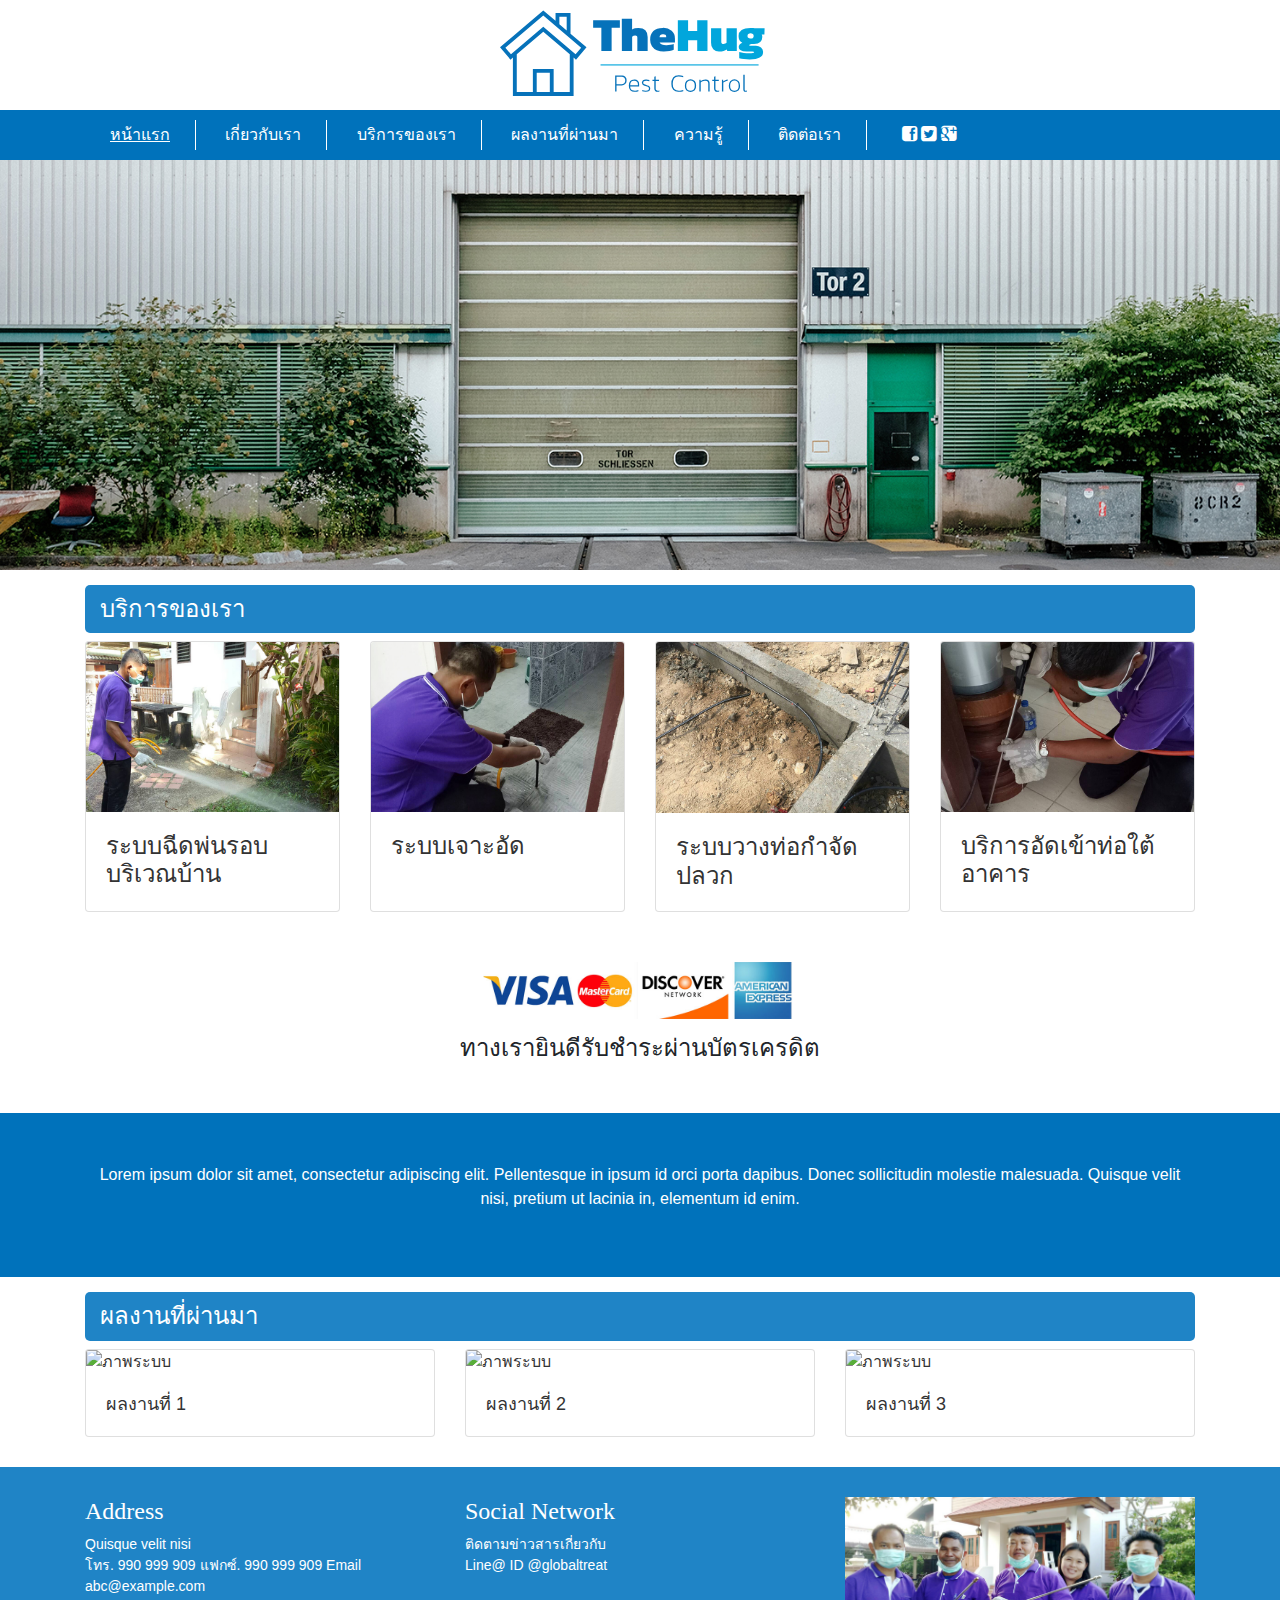
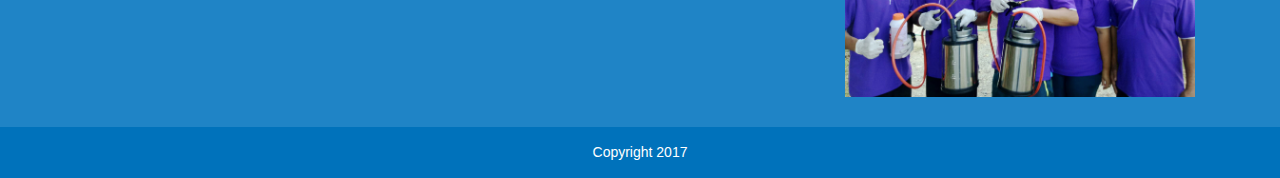
==== index.html @ a10275b1 "add content srevice" ====
<!DOCTYPE html>
<html lang="en">

<head>
    <meta charset="UTF-8">
    <meta name="viewport" content="width=device-width, initial-scale=1.0">
    <meta http-equiv="X-UA-Compatible" content="ie=edge">
    <title>The Hug</title>
    <link rel="stylesheet" href="css/bootstrap.min.css">
    <link rel="stylesheet" href="css/font-awesome.min.css">    
    <!--link href="https://fonts.googleapis.com/css?family=Kanit:200,300,400,500,600,700&amp;subset=thai" rel="stylesheet"-->
    <!--link href="https://cdnjs.cloudflare.com/ajax/libs/font-awesome/4.7.0/css/font-awesome.css" rel="stylesheet"-->
    <link rel="stylesheet" href="css/fonts.css">
    <link rel="stylesheet" href="css/style.css">
</head>

<body>
    <header>
        <div class="logoWrapper">
            <a class="navbar-brand" href="#">
                <img src="images/logo-thehug.svg" alt="">
            </a>
            <button class="navbar-toggler d-lg-none d-xl-none" type="button" data-toggle="collapse" data-target="#navbarNavAltMarkup" aria-controls="navbarNavAltMarkup"
                aria-expanded="false" aria-label="Toggle navigation">
                <span class="hamburger"></span>
            </button>
        </div>
        <nav class="navbar navbar-expand-lg">
            <div class="container">
                <div class="collapse navbar-collapse" id="navbarNavAltMarkup">
                    <div class="navbar-nav">
                        <ul class="noList">
                            <li>
                                <a class="nav-item nav-link active" href="index.html">หน้าแรก<span class="sr-only">(current)</span></a>
                            </li>
                            <li><a class="nav-item nav-link" href="Page-AboutUs.html">เกี่ยวกับเรา</a></li>
                            <li><a class="nav-item nav-link" href="Page-Service.html#service1">บริการของเรา</a></li>
                            <li><a class="nav-item nav-link" href="Page-Portfolio.html">ผลงานที่ผ่านมา</a></li>                            
                            <li><a class="nav-item nav-link" href="Page-Knowledge.html">ความรู้</a></li>
                            <li><a class="nav-item nav-link" href="Page-Contact.html">ติดต่อเรา</a></li>
                            <li class="socialMediaList">
                                <a href="">
                                    <i class="fa fa-facebook-square" aria-hidden="true"></i>
                                </a>
                                <a href="">
                                    <i class="fa fa-twitter-square" aria-hidden="true"></i>
                                </a>
                                <a href="">
                                    <i class="fa fa-google-plus-square" aria-hidden="true"></i>
                                </a>
                            </li>
                        </ul>
                    </div>
                </div>
            </div>
        </nav>
    </header>
    <div class="topBanner">
        <img src="images/banner.jpg" alt="" class="">
    </div>
    <div class="container">
        <div class="blockWrapper">
            <h2 class="blockTitle">บริการของเรา</h2>
            <div class="card-deck">
                <div class="card">
                    <a href="Page-Service.html#service1">
                        <img class="card-img-top" src="images/spray/thumbnail-spray-1.jpg" alt="ภาพระบบ">
                        <div class="card-body">
                            <h4 class="card-title">ระบบฉีดพ่นรอบบริเวณบ้าน</h4>
                        </div>
                    </a>
                </div>
                <div class="card">
                    <a href="Page-Service.html#service2">
                        <img class="card-img-top" src="images/drilling/thumbnail-drilling-1.jpg" alt="ภาพระบบ">
                        <div class="card-body">
                            <h4 class="card-title">ระบบเจาะอัด</h4>
                        </div>
                    </a>
                </div>
                <div class="card">
                    <a href="Page-Service.html#service3">
                        <img class="card-img-top" src="images/pipelay/thumbnail-pipelay-1.jpg" alt="ภาพระบบ">
                        <div class="card-body">
                            <h4 class="card-title">ระบบวางท่อกำจัดปลวก</h4>
                        </div>
                    </a>
                </div>
                <div class="card">
                    <a href="Page-Service.html#service3">
                        <img class="card-img-top" src="images/compresspipe/thumbnail-compresspipe-1.jpg" alt="ภาพระบบ">
                        <div class="card-body">
                            <h4 class="card-title">บริการอัดเข้าท่อใต้อาคาร</h4>
                        </div>
                    </a>
                </div>
            </div>
        </div>
        <div class="blockWrapper creditCardSection">
            <img src="images/credit-card.jpg" alt="">
            <h4>ทางเรายินดีรับชำระผ่านบัตรเครดิต</h4>
        </div>
    </div>
    
    <!--div class="bottomBanner">
        <section class="parallax-container">
            <div class="parallax" style="background: url(https://upload.wikimedia.org/wikipedia/commons/thumb/0/0a/The_Great_Wave_off_Kanagawa.jpg/1280px-The_Great_Wave_off_Kanagawa.jpg) center center / cover no-repeat;"></div>
        </section>            
    </div-->
    <div class="blockWrapper projectDetailWrapper">
        <div class="container">
            <div class="text-center">
                <p>
                    Lorem ipsum dolor sit amet, consectetur adipiscing elit. Pellentesque in ipsum id orci porta dapibus. Donec sollicitudin molestie malesuada. Quisque velit nisi, pretium ut lacinia in, elementum id enim.
                </p>
            </div>
        </div>
    </div>
    <div class="blockWrapper portfolios">
        <div class="container">
            <h2 class="blockTitle">ผลงานที่ผ่านมา</h2>
            <div class="card-deck">
                <div class="card">
                    <a href="">
                        <img class="card-img-top" src="images/img-teaser-1.jpg" alt="ภาพระบบ">
                        <div class="card-body">
                            <h4 class="card-title">ผลงานที่ 1</h4>
                        </div>
                    </a>
                </div>
                <div class="card">
                    <a href="">
                        <img class="card-img-top" src="images/img-teaser-2.jpg" alt="ภาพระบบ">
                        <div class="card-body">
                            <h4 class="card-title">ผลงานที่ 2</h4>
                        </div>
                    </a>
                </div>
                <div class="card">
                    <a href="">
                        <img class="card-img-top" src="images/img-teaser-1.jpg" alt="ภาพระบบ">
                        <div class="card-body">
                            <h4 class="card-title">ผลงานที่ 3</h4>
                        </div>
                    </a>
                </div>
            </div>
        </div>
    </div>
    <footer class="footer">
        <div class="footerInfoWrapper">
            <div class="container">
                <!-- <div class="row">
                    <img src="images/team-1.jpg" alt="ทีมงาน" class="img-fluid">
                </div> -->
                <div class="row">
                    <div class="col-sm-4">
                        <h3 class="title">Address</h3>
                        <address>
                                Quisque velit nisi <br />
                                โทร. <a href="tel:">990 999 909</a>
                                แฟกซ์. <a href="">990 999 909</a>
                                Email  <a href="mailto:">abc@example.com</a>
                        </address>
                    </div>
                    <div class="col-sm-4">
                        <h3 class="title">Social Network</h3>
                        <address>
                                ติดตามข่าวสารเกี่ยวกับ<br />
                                Line@ ID <a href="tel:">@globaltreat</a>
                        </address>
                    </div>
                    <div class="col-sm-4">
                        <img src="images/team-1.jpg" alt="ทีมงาน" class="img-fluid">                    
                    </div>
                </div>
            </div>
        </div>
        <div class="ccWrapper">
            Copyright 2017
        </div>
    </footer>
    
    <script src="scripts/jquery-3.2.1.slim.min.js"></script>
    <script src="scripts/popper.min.js"></script>
    <script src="scripts/bootstrap.min.js"></script>
    <script src="scripts/main.js"></script>
    

</body>

</html>
---- css/fonts.css ----
/*! Generated by Font Squirrel (https://www.fontsquirrel.com) on December 13, 2017 */



@font-face {
    font-family: 'kanitblack';
    src: url('../fonts/kanit-black-webfont.woff2') format('woff2'),
         url('../fonts/kanit-black-webfont.woff') format('woff');
    font-weight: normal;
    font-style: normal;

}




@font-face {
    font-family: 'kanitbold';
    src: url('../fonts/kanit-bold-webfont.woff2') format('woff2'),
         url('../fonts/kanit-bold-webfont.woff') format('woff');
    font-weight: normal;
    font-style: normal;

}




@font-face {
    font-family: 'kanitextrabold';
    src: url('../fonts/kanit-extrabold-webfont.woff2') format('woff2'),
         url('../fonts/kanit-extrabold-webfont.woff') format('woff');
    font-weight: normal;
    font-style: normal;

}




@font-face {
    font-family: 'kanitextralight';
    src: url('../fonts/kanit-extralight-webfont.woff2') format('woff2'),
         url('../fonts/kanit-extralight-webfont.woff') format('woff');
    font-weight: normal;
    font-style: normal;

}




@font-face {
    font-family: 'kanitlight';
    src: url('../fonts/kanit-light-webfont.woff2') format('woff2'),
         url('../fonts/kanit-light-webfont.woff') format('woff');
    font-weight: normal;
    font-style: normal;

}




@font-face {
    font-family: 'kanitmedium';
    src: url('../fonts/kanit-medium-webfont.woff2') format('woff2'),
         url('../fonts/kanit-medium-webfont.woff') format('woff');
    font-weight: normal;
    font-style: normal;

}
---- css/style.css ----
body {
  font-family: 'Kanit', sans-serif; }

.noList, .no-list {
  list-style: none;
  padding: 0;
  margin: 0; }

h1, h2, h3 {
  font-family: 'Kanit';
  font-weight: normal; }

.navbar-nav ul {
  list-style: none;
  padding: 0;
  margin: 0; }
.navbar-nav ul > li {
  display: block; }
  .navbar-nav ul > li a {
    font-family: 'Kanit';
    color: #333; }
    .navbar-nav ul > li a.active {
      color: #1f84c6; }
.navbar-nav ul .socialMediaList a {
  color: #333; }

.navbar-nav ul > li.socialMediaList {
  font-size: 18px;
  padding: 10px 15px; }

.navbar {
  padding: 0; }
  .navbar .nav-item {
    padding: 10px 15px;
    border-bottom: 1px solid #eee; }
  .navbar > .container {
    max-width: initial; }

.navbar-brand {
  font-size: 30px;
  padding: 0; }
  .navbar-brand img {
    width: 85px;
    height: 27px; }

.logoWrapper {
  text-align: left;
  padding: 0 15px; }

.navbar-toggler {
  float: right;
  padding: 10px 0;
  line-height: 0;
  font-size: 0; }

.hamburger {
  display: inline-block;
  width: 27px;
  height: 21px;
  background: url("../images/hamburger-menu.svg") no-repeat 0 0; }

.topBanner {
  overflow: hidden; }
  .topBanner img {
    width: 100%; }

.blockWrapper {
  margin: 15px 0; }

.blockTitle {
  background-color: #1f84c6;
  color: #fff;
  padding: 10px 15px;
  border-radius: 5px;
  font-size: 24px; }

.card-title {
  margin-bottom: 0;
  font-size: 16px; }

.creditCardSection {
  text-align: center;
  margin: 50px 0; }
  .creditCardSection img {
    max-width: 315px;
    margin-bottom: 15px; }

.parallax-container {
  position: relative;
  height: 455px;
  overflow: hidden; }

.parallax {
  position: absolute;
  height: 200%;
  width: 100%;
  z-index: -1; }

.projectDetailWrapper {
  padding: 50px 0;
  margin: 0;
  background-color: #0072bb;
  color: #fff; }

.portfolios a {
  color: #333;
  text-decoration: none; }
.portfolios .card-title {
  font-size: 18px;
  font-weight: normal; }
.portfolios .card {
  margin-bottom: 15px; }

.footer {
  background-color: #1f84c6;
  color: #fff;
  font-size: 14px; }
  .footer .footerInfoWrapper {
    padding: 30px 0; }
  .footer a {
    color: #fff; }
  .footer .title {
    font-size: 24px; }

.ccWrapper {
  text-align: center;
  padding: 15px 0;
  background-color: #0072bb; }

.card-deck a {
  color: #333; }
  .card-deck a:hover, .card-deck a:active, .card-deck a:focus {
    text-decoration: none; }

@media (min-width: 576px) {
  .card-deck .card {
    flex: auto;
    margin-bottom: 15px; } }
@media (min-width: 768px) {
  .card-deck .card {
    flex: 1 0 0;
    margin-bottom: 0; }

  .portfolios .card {
    margin-bottom: 15px; } }
@media (min-width: 992px) {
  .logoWrapper {
    text-align: center; }

  .navbar-brand {
    font-size: 30px; }
    .navbar-brand img {
      width: 265px;
      height: 90px; }

  .navbar-nav {
    width: 100%; }
    .navbar-nav ul {
      width: 100%; }
    .navbar-nav ul > li {
      display: inline-block;
      padding: 2px 0;
      width: auto; }
      .navbar-nav ul > li a:hover, .navbar-nav ul > li a.active {
        text-decoration: underline;
        color: #fff; }
    .navbar-nav ul .socialMediaList a {
      color: #fff; }
      .navbar-nav ul .socialMediaList a:hover, .navbar-nav ul .socialMediaList a.active {
        text-decoration: none; }

  .navbar {
    background-color: #0072bb;
    padding: .5rem 1rem; }
    .navbar .nav-item {
      border-bottom: 0;
      color: #fff;
      padding: 3px 15px; }
    .navbar > .container {
      max-width: 960px; }

  .navbar-expand-lg .navbar-nav .nav-link {
    padding-right: 25px;
    padding-left: 25px;
    border-right: 1px solid #fff;
    text-align: center; }

  .navbar-nav ul > li.socialMediaList {
    padding: 0 30px; }

  .logoWrapper {
    padding: 10px 15px; }

  .card-title {
    font-size: 24px; } }
@media (min-width: 1200px) {
  .navbar > .container {
    max-width: 1140px; } }
.titlebgBackground {
  padding: 100px 0;
  text-align: center;
  background-size: cover;
  background-position: center center;
  color: #fff;
  position: relative;
  z-index: 1;
  margin-bottom: 30px; }
  .titlebgBackground:before {
    content: '\00a0';
    position: absolute;
    top: 0;
    bottom: 0;
    left: 0;
    right: 0;
    background-color: rgba(0, 0, 0, 0.49);
    z-index: 0; }
  .titlebgBackground h1 {
    position: relative;
    z-index: 2; }

.content {
  margin: 50px 0; }

.itemImg {
  margin-bottom: 30px; }
  .itemImg a {
    display: block;
    overflow: hidden;
    position: relative; }
    .itemImg a:after {
      transition: all .2s ease-in-out;
      content: '\00a0';
      position: absolute;
      top: 0;
      left: 0;
      right: 0;
      bottom: 0;
      background-color: rgba(0, 0, 0, 0.3); }
    .itemImg a:hover:after, .itemImg a:focus:after, .itemImg a:active:after {
      background-color: rgba(0, 0, 0, 0.1); }

.itemOther {
  margin-bottom: 15px;
  clear: both;
  overflow: hidden; }
  .itemOther .imgWrapper {
    width: 30%;
    float: left;
    margin-right: 15px; }
  .itemOther .title {
    font-size: 16px; }
  .itemOther .date {
    color: #555; }

.sidebarTitle {
  margin-bottom: 15px; }

.pageTwoCol > .container .row > .col-md-8 {
  border-right: 1px solid #eee; }
.pageTwoCol .blockWrapper {
  margin: 30px 0; }

.card a {
  display: block;
  cursor: pointer; }
  .card a .cardImageWrapper {
    position: relative;
    overflow: hidden; }
    .card a .cardImageWrapper:after {
      transition: all .2s ease-in-out;
      content: '\00a0';
      position: absolute;
      top: 0;
      left: 0;
      right: 0;
      bottom: 0;
      background-color: rgba(0, 0, 0, 0.3); }
    .card a .cardImageWrapper img {
      transition: all 1s ease-in-out; }
  .card a:hover .cardImageWrapper:after, .card a:active .cardImageWrapper:after, .card a:focus .cardImageWrapper:after {
    background-color: rgba(0, 0, 0, 0.1); }
  .card a:hover .cardImageWrapper img, .card a:active .cardImageWrapper img, .card a:focus .cardImageWrapper img {
    transform: scale(1.1); }

.tabDescription {
  padding: 15px 0; }

.serviceTab .nav-tabs {
  border-bottom: 0;
  margin: 30px 0 10px; }
  .serviceTab .nav-tabs .nav-link {
    border: 1px solid #1f84c6;
    border-radius: 0;
    margin-right: 15px; }
    .serviceTab .nav-tabs .nav-link.active {
      background-color: #1f84c6;
      color: #fff; }
  .serviceTab .nav-tabs .nav-item {
    margin-bottom: 15px; }

.contactWrapper {
  margin: 50px 0; }
  .contactWrapper iframe {
    max-width: 100%;
    margin-top: 50px; }
  .contactWrapper .btn {
    cursor: pointer; }

/*# sourceMappingURL=style.css.map */
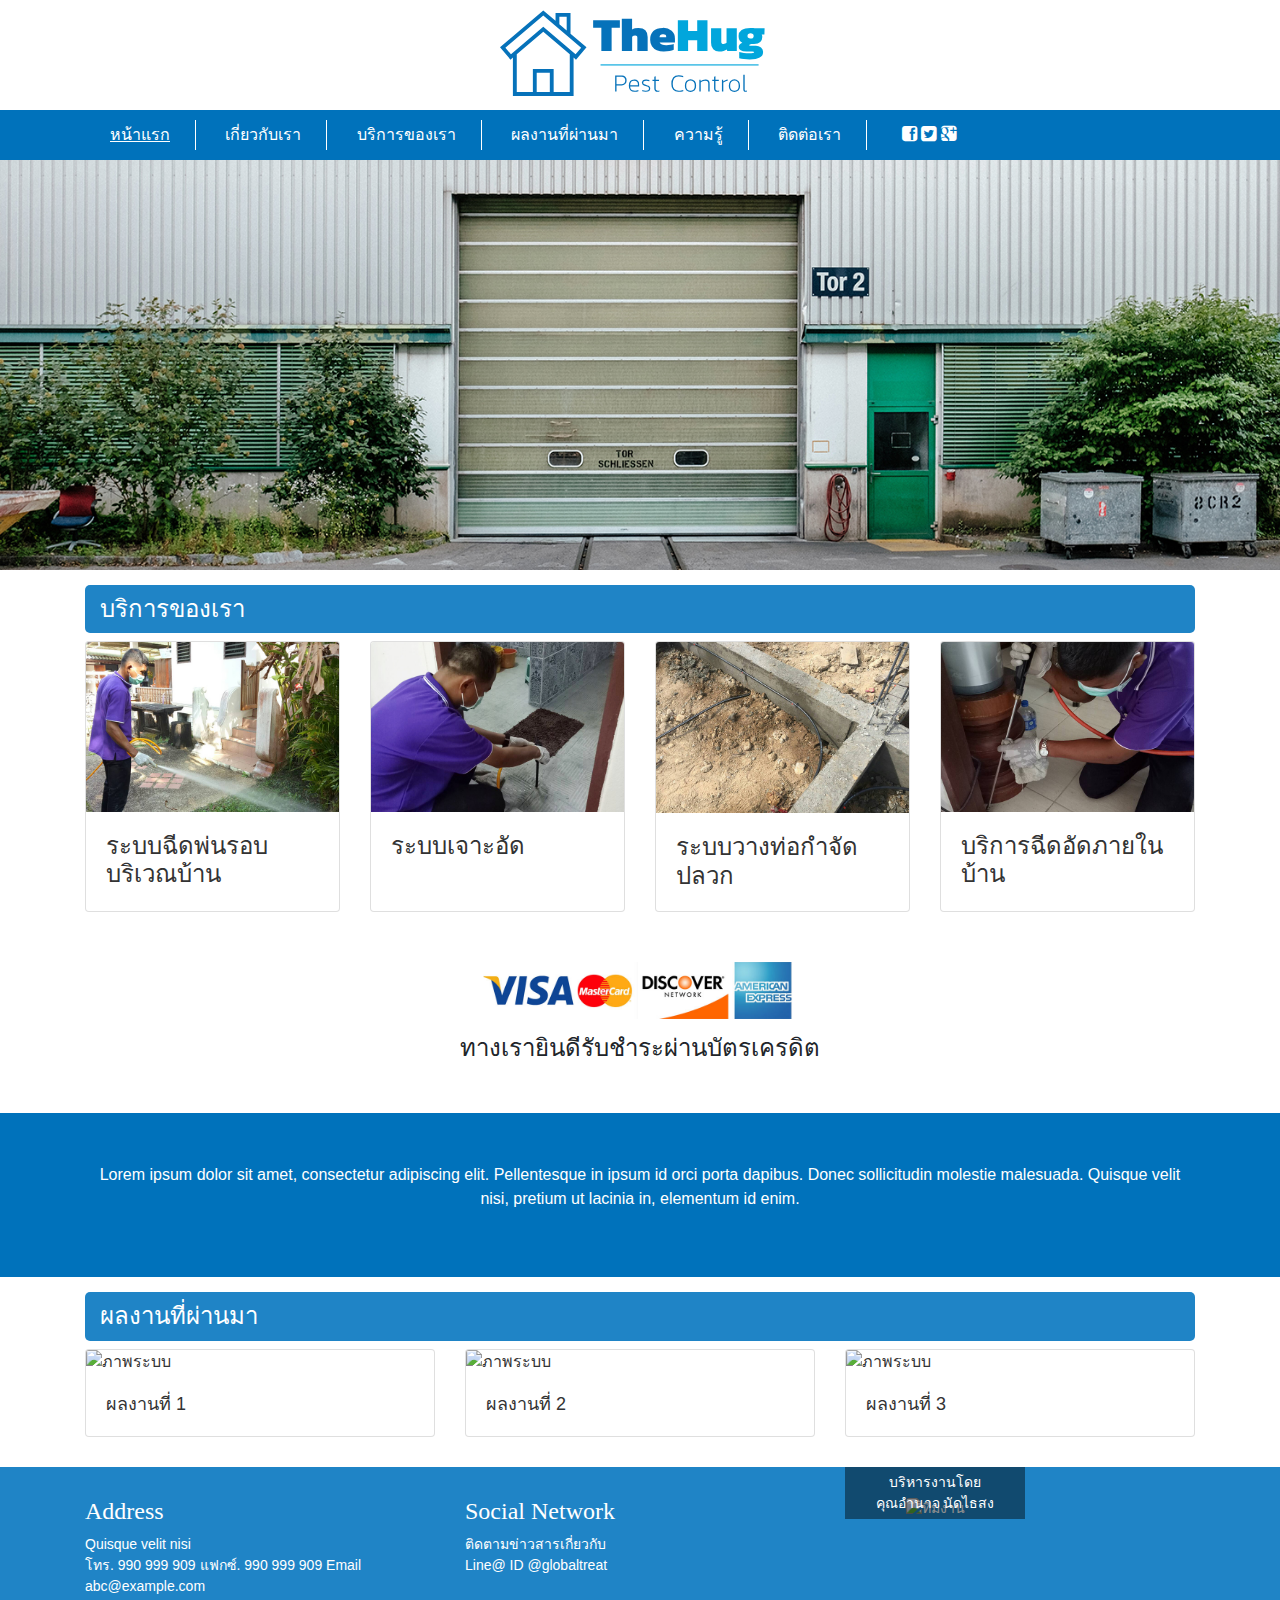
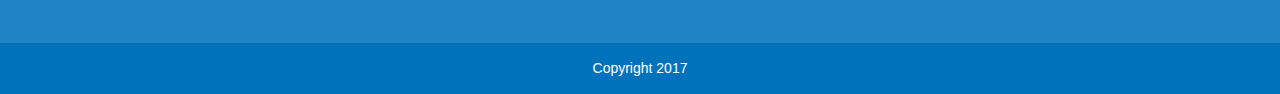
==== commit 31e9f46c: "add content footer" ====
--- a/index.html
+++ b/index.html
@@ -90,7 +90,7 @@
                     <a href="Page-Service.html#service3">
                         <img class="card-img-top" src="images/compresspipe/thumbnail-compresspipe-1.jpg" alt="ภาพระบบ">
                         <div class="card-body">
-                            <h4 class="card-title">บริการอัดเข้าท่อใต้อาคาร</h4>
+                            <h4 class="card-title">บริการฉีดอัดภายในบ้าน</h4>
                         </div>
                     </a>
                 </div>
@@ -151,7 +151,7 @@
         <div class="footerInfoWrapper">
             <div class="container">
                 <!-- <div class="row">
-                    <img src="images/team-1.jpg" alt="ทีมงาน" class="img-fluid">
+                    <img src="images/owner.jpg" alt="ทีมงาน" class="img-fluid rounded img-owner">
                 </div> -->
                 <div class="row">
                     <div class="col-sm-4">
@@ -171,7 +171,12 @@
                         </address>
                     </div>
                     <div class="col-sm-4">
-                        <img src="images/team-1.jpg" alt="ทีมงาน" class="img-fluid">                    
+                        <div class="owner-wrapper">
+                            <div class="img-wrapper">
+                                <img src="images/owner.jpg" alt="ทีมงาน" class="img-fluid rounded img-owner">
+                                <p class="name">บริหารงานโดย<br />คุณอำนาจ นัดไธสง</p>                    
+                            </div>
+                        </div>
                     </div>
                 </div>
             </div>
--- a/css/style.css
+++ b/css/style.css
@@ -121,6 +121,23 @@
     color: #fff; }
   .footer .title {
     font-size: 24px; }
+
+.owner-wrapper {
+  text-align: center;
+  max-width: 250px; }
+  .owner-wrapper .img-wrapper {
+    max-width: 180px;
+    margin-bottom: 7px;
+    position: relative; }
+    .owner-wrapper .img-wrapper .name {
+      margin-bottom: 0;
+      position: absolute;
+      bottom: 0;
+      left: 0;
+      right: 0;
+      background-color: rgba(0, 0, 0, 0.441);
+      color: #fff;
+      padding: 5px; }
 
 .ccWrapper {
   text-align: center;
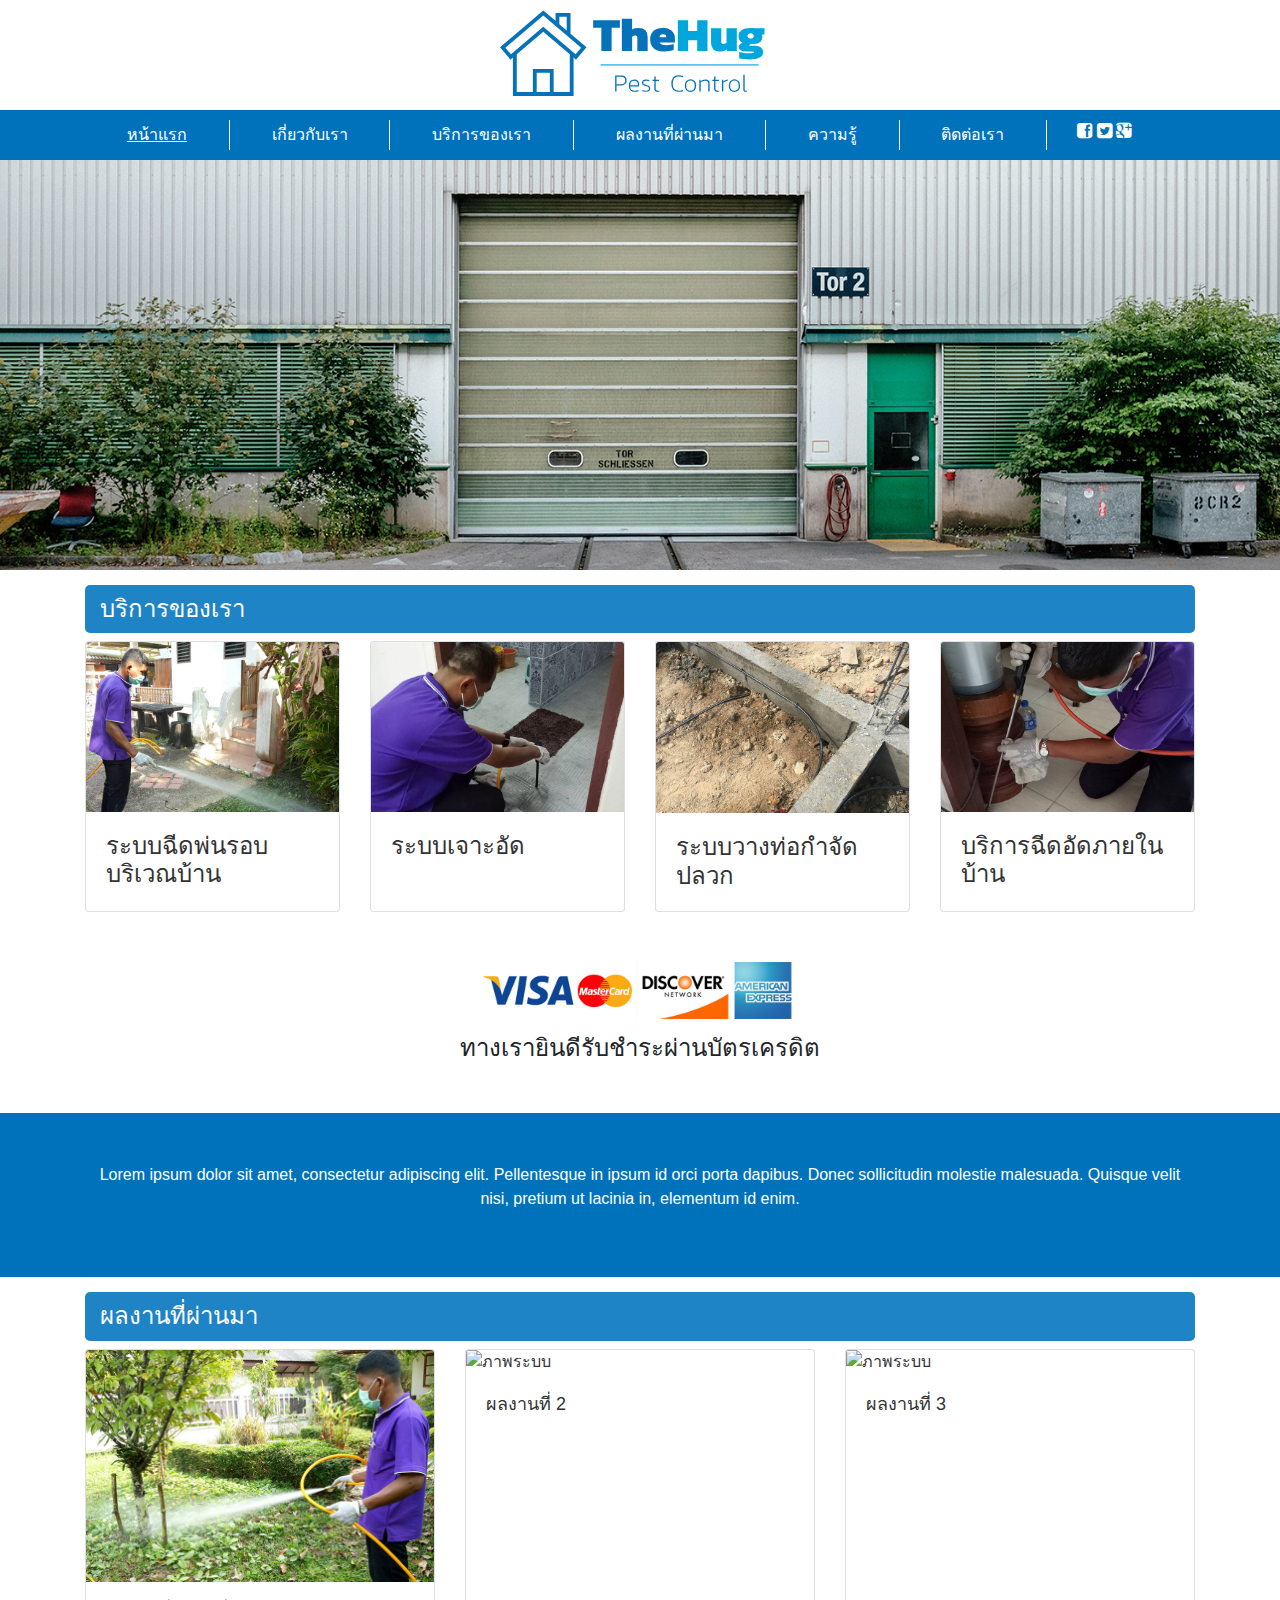
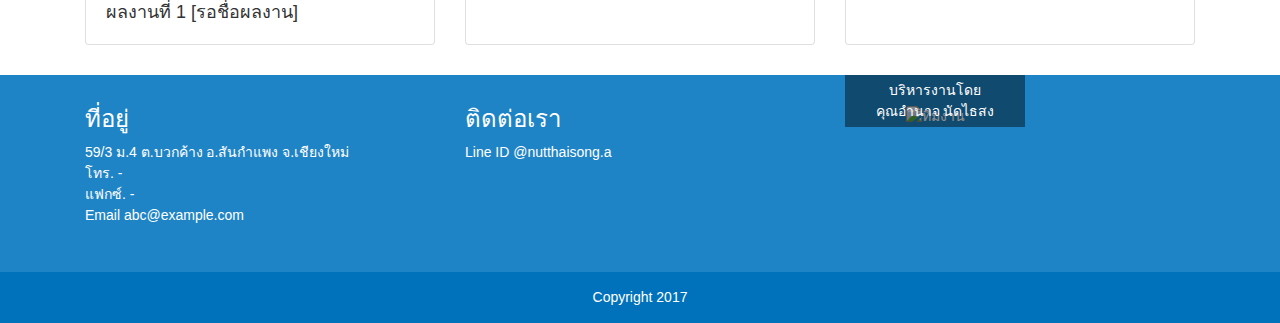
==== commit b7313128: "Add content" ====
--- a/index.html
+++ b/index.html
@@ -87,7 +87,7 @@
                     </a>
                 </div>
                 <div class="card">
-                    <a href="Page-Service.html#service3">
+                    <a href="Page-Service.html#service4">
                         <img class="card-img-top" src="images/compresspipe/thumbnail-compresspipe-1.jpg" alt="ภาพระบบ">
                         <div class="card-body">
                             <h4 class="card-title">บริการฉีดอัดภายในบ้าน</h4>
@@ -121,15 +121,15 @@
             <h2 class="blockTitle">ผลงานที่ผ่านมา</h2>
             <div class="card-deck">
                 <div class="card">
-                    <a href="">
-                        <img class="card-img-top" src="images/img-teaser-1.jpg" alt="ภาพระบบ">
+                    <a href="Page-PortfolioDetail-1.html">
+                        <img class="card-img-top" src="images/spray/thumbnail-spray-2.jpg" alt="ภาพระบบ">
                         <div class="card-body">
-                            <h4 class="card-title">ผลงานที่ 1</h4>
+                            <h4 class="card-title">ผลงานที่ 1 [รอชื่อผลงาน]</h4>
                         </div>
                     </a>
                 </div>
                 <div class="card">
-                    <a href="">
+                    <a href="Page-PortfolioDetail-1.html">
                         <img class="card-img-top" src="images/img-teaser-2.jpg" alt="ภาพระบบ">
                         <div class="card-body">
                             <h4 class="card-title">ผลงานที่ 2</h4>
@@ -137,7 +137,7 @@
                     </a>
                 </div>
                 <div class="card">
-                    <a href="">
+                    <a href="Page-PortfolioDetail-1.html">
                         <img class="card-img-top" src="images/img-teaser-1.jpg" alt="ภาพระบบ">
                         <div class="card-body">
                             <h4 class="card-title">ผลงานที่ 3</h4>
@@ -155,20 +155,20 @@
                 </div> -->
                 <div class="row">
                     <div class="col-sm-4">
-                        <h3 class="title">Address</h3>
+                        <h3 class="title">ที่อยู่</h3>
                         <address>
-                                Quisque velit nisi <br />
-                                โทร. <a href="tel:">990 999 909</a>
-                                แฟกซ์. <a href="">990 999 909</a>
+                                59/3 ม.4 ต.บวกค้าง อ.สันกำแพง จ.เชียงใหม่ <br />
+                                โทร. <a href="tel:">-</a><br />
+                                แฟกซ์. <a href="">-</a><br />
                                 Email  <a href="mailto:">abc@example.com</a>
                         </address>
                     </div>
                     <div class="col-sm-4">
-                        <h3 class="title">Social Network</h3>
-                        <address>
-                                ติดตามข่าวสารเกี่ยวกับ<br />
-                                Line@ ID <a href="tel:">@globaltreat</a>
-                        </address>
+                        <h3 class="title">ติดต่อเรา</h3>
+                        <div>
+                                
+                                Line ID <a href="tel:">@nutthaisong.a</a>
+                        </div>
                     </div>
                     <div class="col-sm-4">
                         <div class="owner-wrapper">
--- a/css/style.css
+++ b/css/style.css
@@ -173,11 +173,14 @@
   .navbar-nav {
     width: 100%; }
     .navbar-nav ul {
-      width: 100%; }
+      width: 100%;
+      display: flex;
+      justify-content: space-between; }
     .navbar-nav ul > li {
       display: inline-block;
       padding: 2px 0;
-      width: auto; }
+      width: auto;
+      flex-grow: 1; }
       .navbar-nav ul > li a:hover, .navbar-nav ul > li a.active {
         text-decoration: underline;
         color: #fff; }
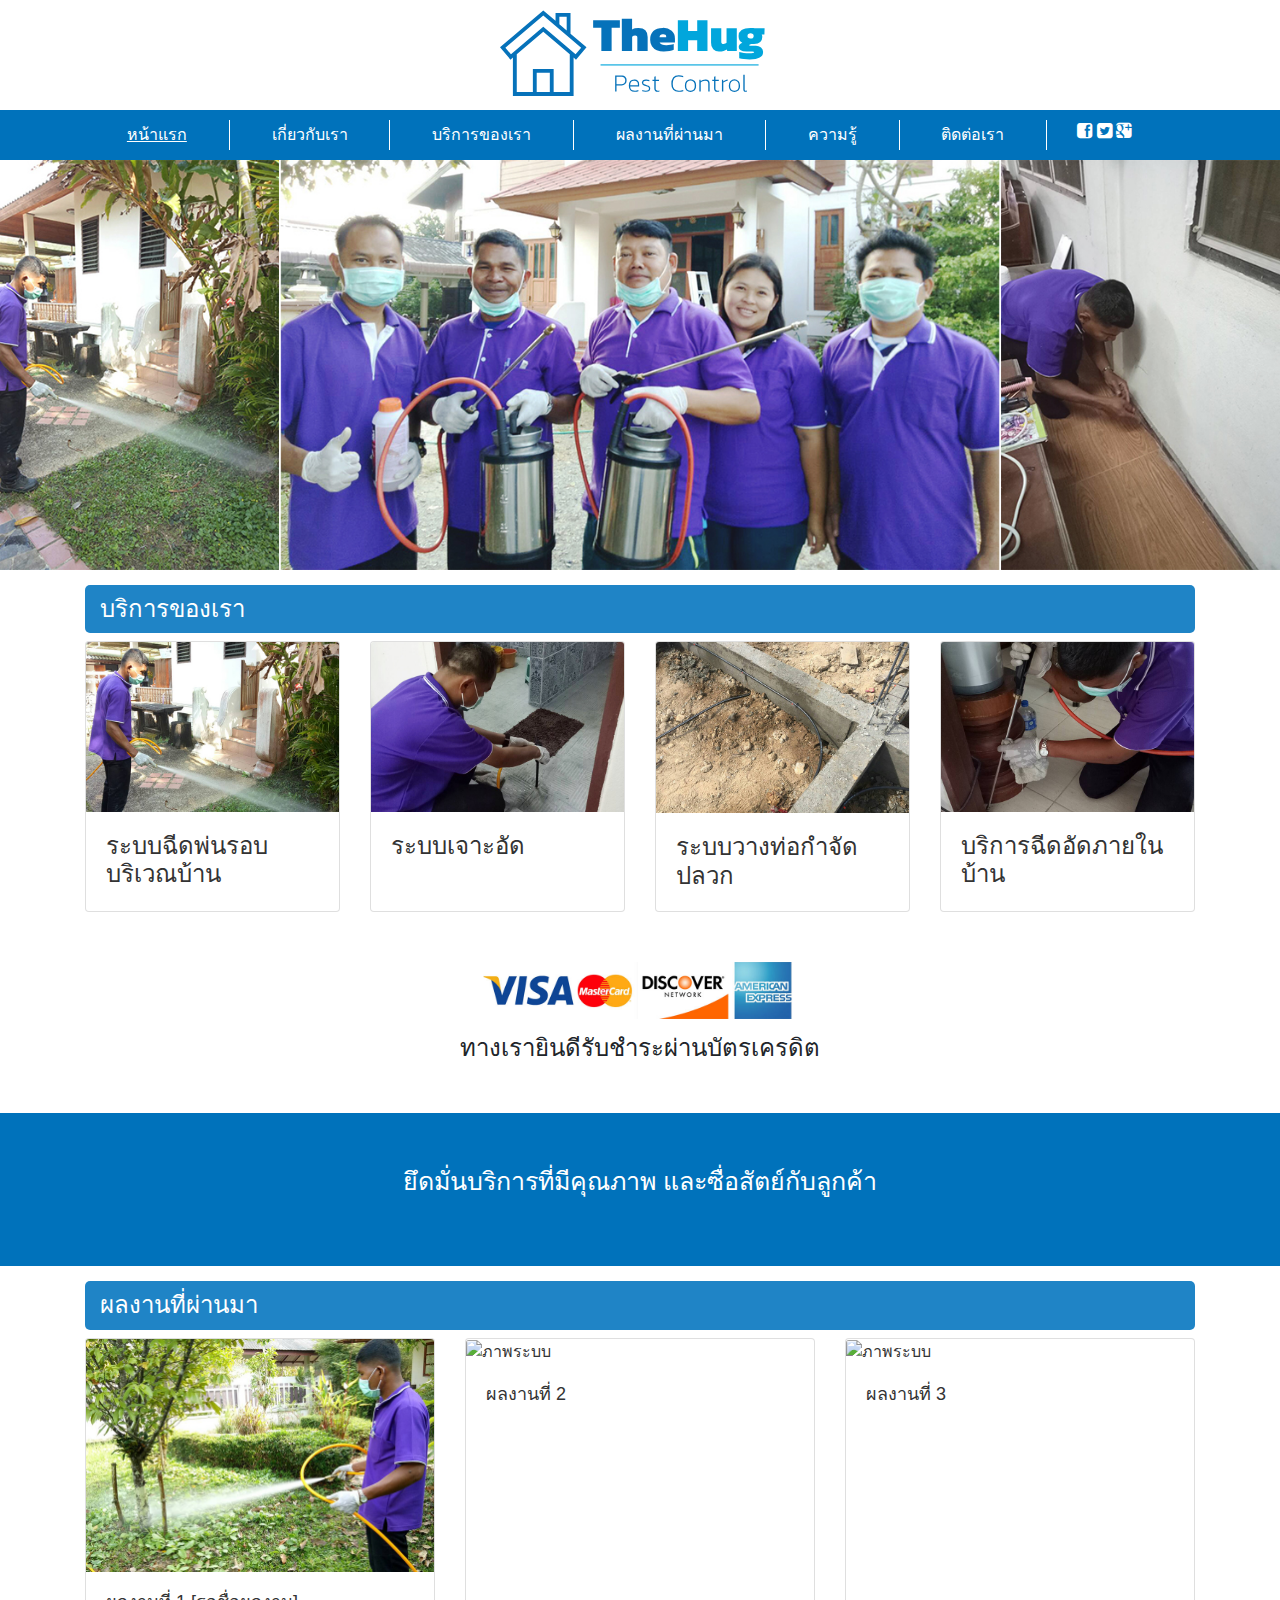
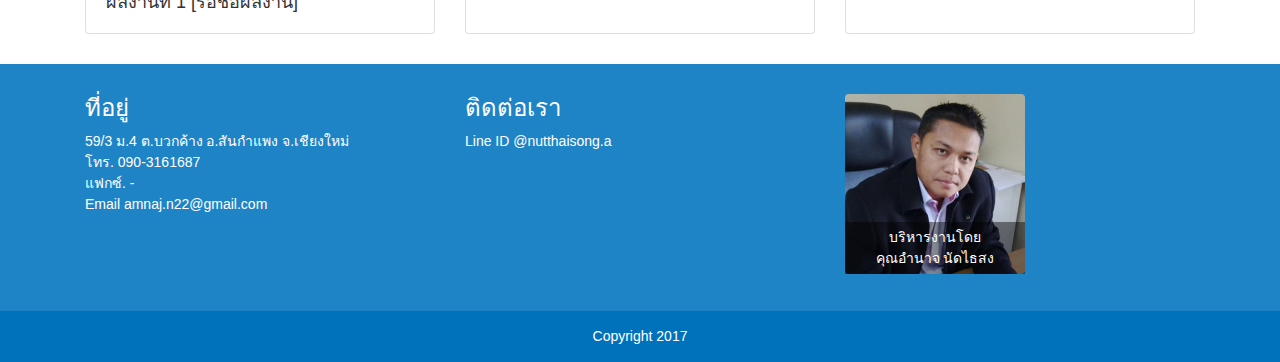
==== commit 5ba8699c: "add content" ====
--- a/index.html
+++ b/index.html
@@ -56,7 +56,7 @@
         </nav>
     </header>
     <div class="topBanner">
-        <img src="images/banner.jpg" alt="" class="">
+        <img src="images/banner-main.jpg" alt="" class="">
     </div>
     <div class="container">
         <div class="blockWrapper">
@@ -111,7 +111,7 @@
         <div class="container">
             <div class="text-center">
                 <p>
-                    Lorem ipsum dolor sit amet, consectetur adipiscing elit. Pellentesque in ipsum id orci porta dapibus. Donec sollicitudin molestie malesuada. Quisque velit nisi, pretium ut lacinia in, elementum id enim.
+                    ยึดมั่นบริการที่มีคุณภาพ และซื่อสัตย์กับลูกค้า
                 </p>
             </div>
         </div>
@@ -151,16 +151,16 @@
         <div class="footerInfoWrapper">
             <div class="container">
                 <!-- <div class="row">
-                    <img src="images/owner.jpg" alt="ทีมงาน" class="img-fluid rounded img-owner">
+                    <img src="images/owner1.jpg" alt="ทีมงาน" class="img-fluid rounded img-owner">
                 </div> -->
                 <div class="row">
                     <div class="col-sm-4">
                         <h3 class="title">ที่อยู่</h3>
                         <address>
                                 59/3 ม.4 ต.บวกค้าง อ.สันกำแพง จ.เชียงใหม่ <br />
-                                โทร. <a href="tel:">-</a><br />
+                                โทร. <a href="tel:0903161687">090-3161687</a><br />
                                 แฟกซ์. <a href="">-</a><br />
-                                Email  <a href="mailto:">abc@example.com</a>
+                                Email  <a href="mailto:amnaj.n22@gmail.com">amnaj.n22@gmail.com</a>
                         </address>
                     </div>
                     <div class="col-sm-4">
@@ -173,7 +173,7 @@
                     <div class="col-sm-4">
                         <div class="owner-wrapper">
                             <div class="img-wrapper">
-                                <img src="images/owner.jpg" alt="ทีมงาน" class="img-fluid rounded img-owner">
+                                <img src="images/owner1.jpg" alt="ทีมงาน" class="img-fluid rounded img-owner">
                                 <p class="name">บริหารงานโดย<br />คุณอำนาจ นัดไธสง</p>                    
                             </div>
                         </div>
--- a/css/style.css
+++ b/css/style.css
@@ -100,7 +100,8 @@
   padding: 50px 0;
   margin: 0;
   background-color: #0072bb;
-  color: #fff; }
+  color: #fff;
+  font-size: 25px; }
 
 .portfolios a {
   color: #333;
@@ -271,6 +272,8 @@
     font-size: 16px; }
   .itemOther .date {
     color: #555; }
+  .itemOther a {
+    color: #333; }
 
 .sidebarTitle {
   margin-bottom: 15px; }
@@ -325,5 +328,7 @@
     margin-top: 50px; }
   .contactWrapper .btn {
     cursor: pointer; }
+  .contactWrapper a {
+    color: #333; }
 
 /*# sourceMappingURL=style.css.map */
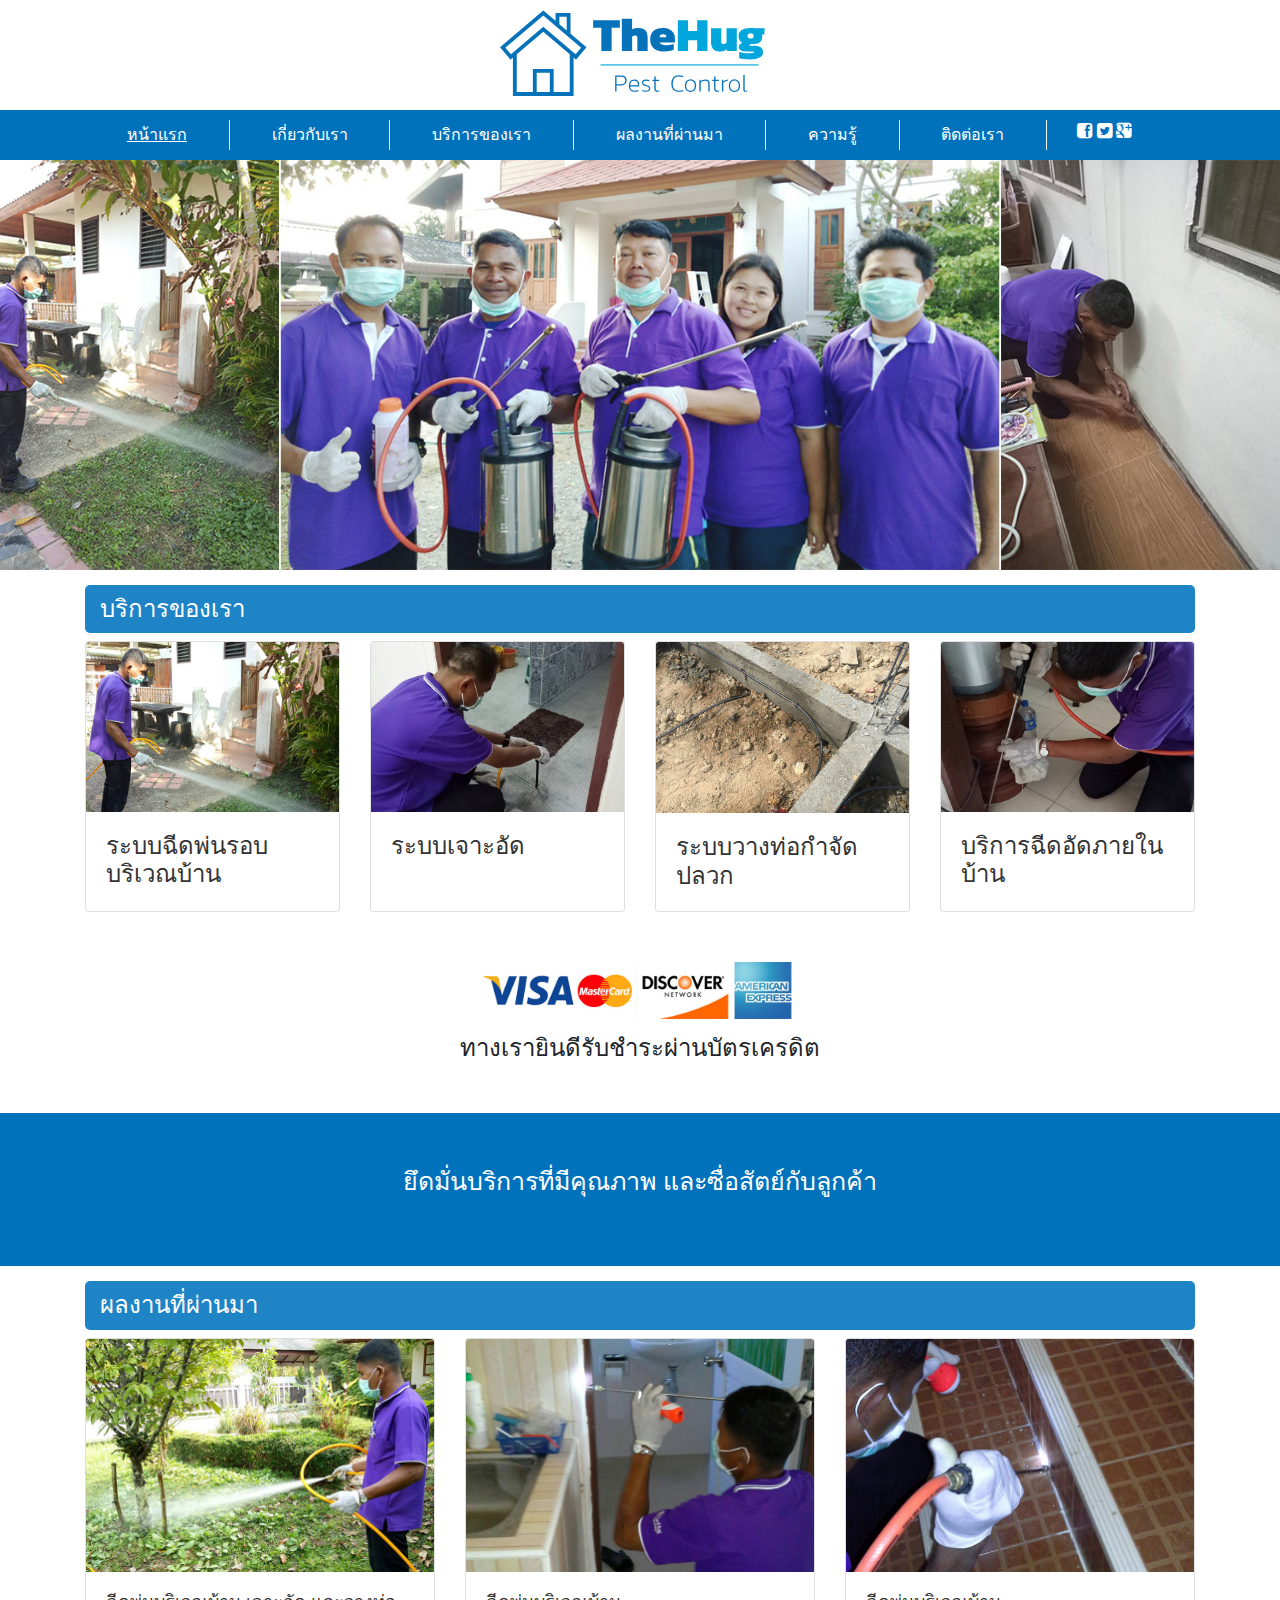
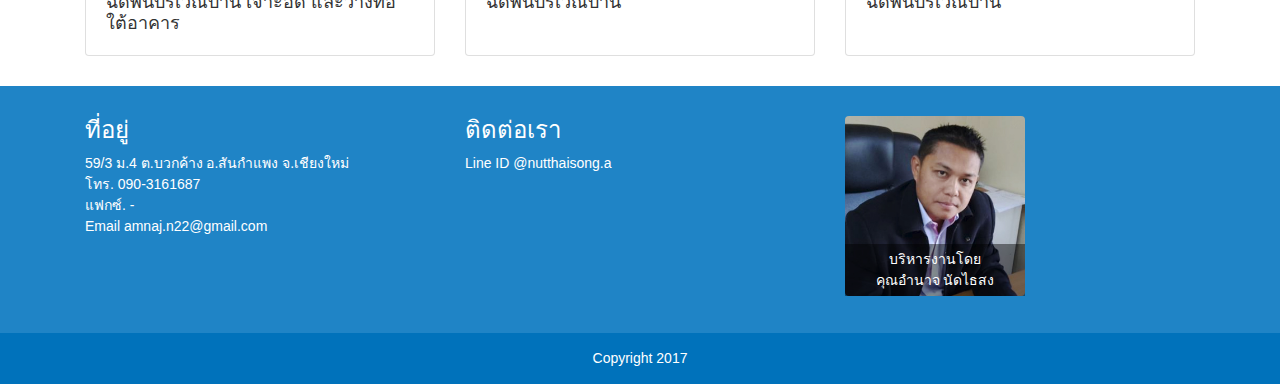
==== commit 15a4db35: "add content" ====
--- a/index.html
+++ b/index.html
@@ -39,7 +39,7 @@
                             <li><a class="nav-item nav-link" href="Page-Knowledge.html">ความรู้</a></li>
                             <li><a class="nav-item nav-link" href="Page-Contact.html">ติดต่อเรา</a></li>
                             <li class="socialMediaList">
-                                <a href="">
+                                <a href="https://www.facebook.com/nutthaisong.a" target="_blank">
                                     <i class="fa fa-facebook-square" aria-hidden="true"></i>
                                 </a>
                                 <a href="">
@@ -122,25 +122,25 @@
             <div class="card-deck">
                 <div class="card">
                     <a href="Page-PortfolioDetail-1.html">
-                        <img class="card-img-top" src="images/spray/thumbnail-spray-2.jpg" alt="ภาพระบบ">
+                        <img class="card-img-top" src="images/spray/thumbnail-spray-2.jpg" alt="ฉีดพ่นบริเวณบ้าน เจาะอัด และวางท่อใต้อาคาร">
                         <div class="card-body">
-                            <h4 class="card-title">ผลงานที่ 1 [รอชื่อผลงาน]</h4>
+                            <h4 class="card-title">ฉีดพ่นบริเวณบ้าน เจาะอัด และวางท่อใต้อาคาร</h4>
                         </div>
                     </a>
                 </div>
                 <div class="card">
-                    <a href="Page-PortfolioDetail-1.html">
-                        <img class="card-img-top" src="images/img-teaser-2.jpg" alt="ภาพระบบ">
+                    <a href="Page-PortfolioDetail-2.html">
+                        <img class="card-img-top" src="images/portfolio/portfolio-2/portfolio-thumbnail-4.jpg" alt="ฉีดพ่นบริเวณบ้าน">
                         <div class="card-body">
-                            <h4 class="card-title">ผลงานที่ 2</h4>
+                            <h4 class="card-title">ฉีดพ่นบริเวณบ้าน</h4>
                         </div>
                     </a>
                 </div>
                 <div class="card">
-                    <a href="Page-PortfolioDetail-1.html">
-                        <img class="card-img-top" src="images/img-teaser-1.jpg" alt="ภาพระบบ">
+                    <a href="Page-PortfolioDetail-3.html">
+                        <img class="card-img-top" src="images/portfolio/portfolio-2/portfolio-thumbnail-3.jpg" alt="ภาพระบบ">
                         <div class="card-body">
-                            <h4 class="card-title">ผลงานที่ 3</h4>
+                            <h4 class="card-title">ฉีดพ่นบริเวณบ้าน</h4>
                         </div>
                     </a>
                 </div>
--- a/css/style.css
+++ b/css/style.css
@@ -150,6 +150,10 @@
   .card-deck a:hover, .card-deck a:active, .card-deck a:focus {
     text-decoration: none; }
 
+.pageTwoCol .imgSetWrapper {
+  min-height: 500px;
+  margin-top: 40px; }
+
 @media (min-width: 576px) {
   .card-deck .card {
     flex: auto;
@@ -160,7 +164,8 @@
     margin-bottom: 0; }
 
   .portfolios .card {
-    margin-bottom: 15px; } }
+    margin-bottom: 15px;
+    max-width: 350px; } }
 @media (min-width: 992px) {
   .logoWrapper {
     text-align: center; }
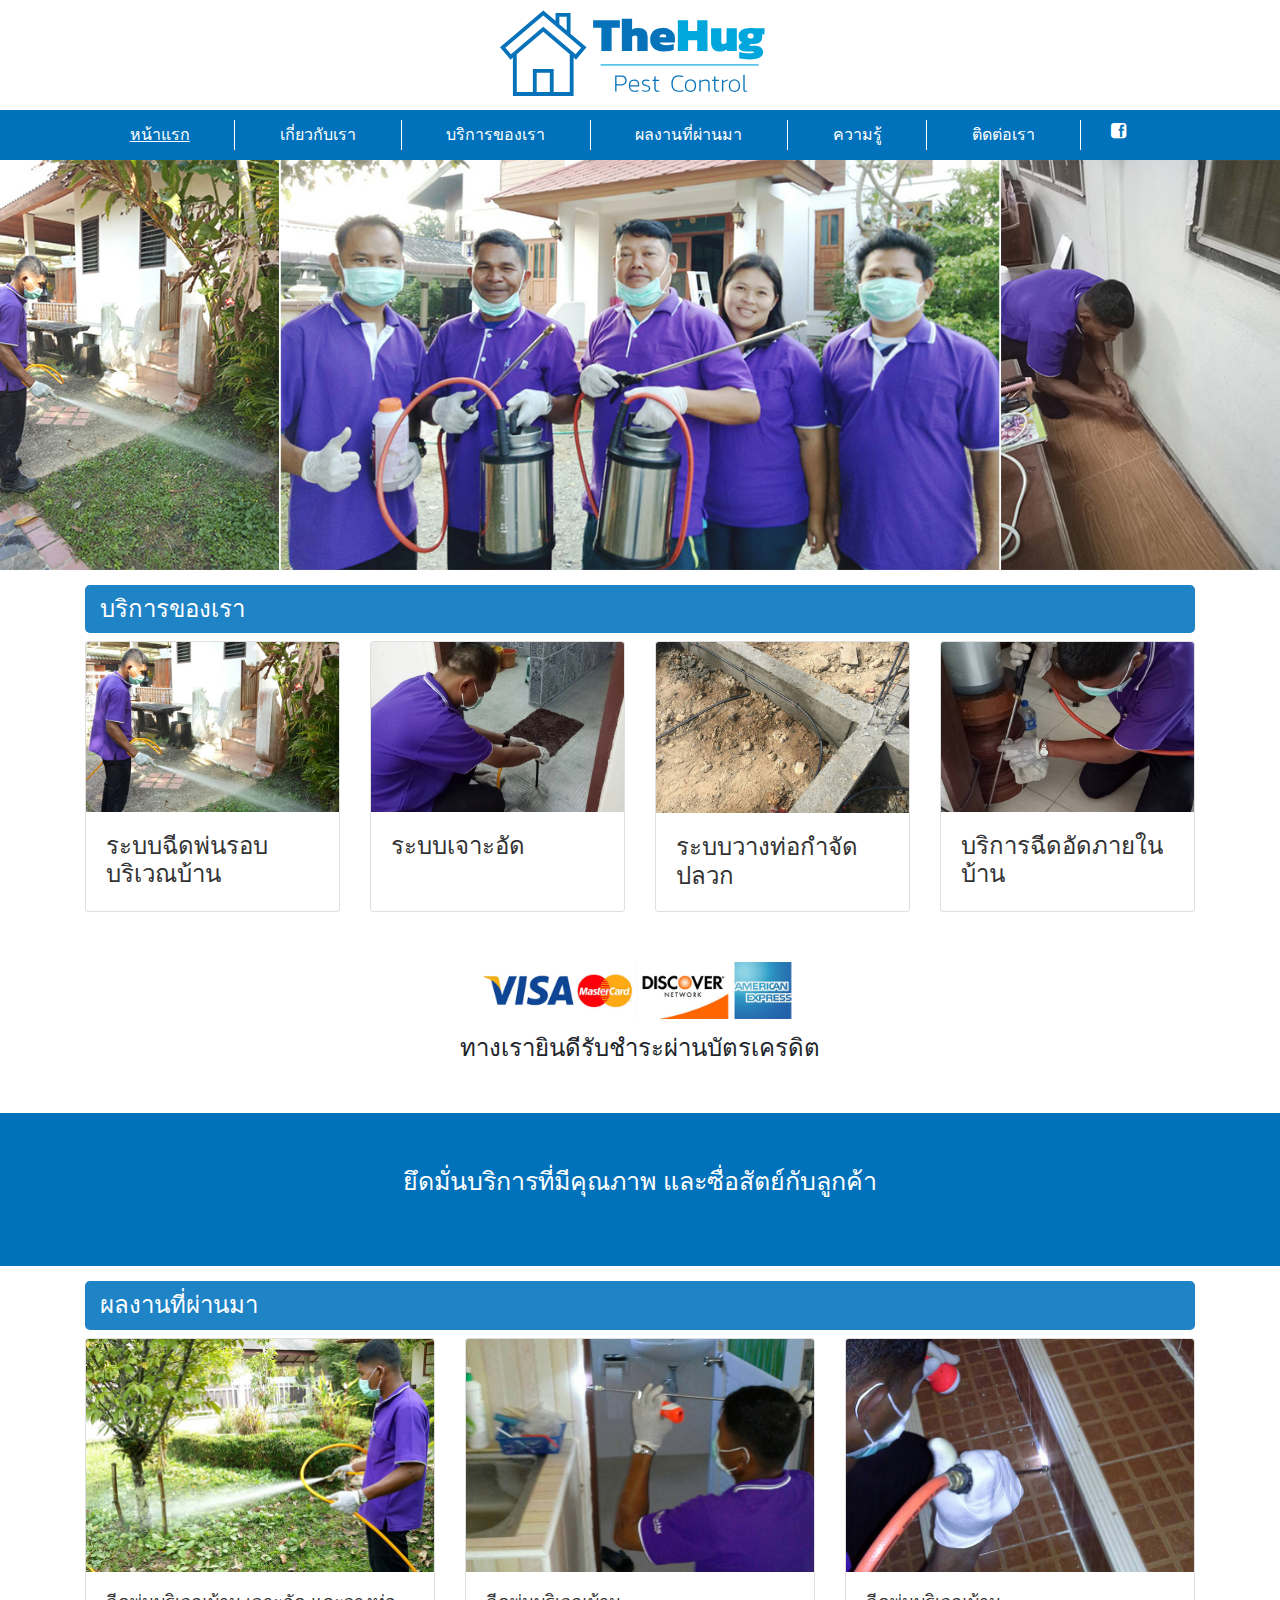
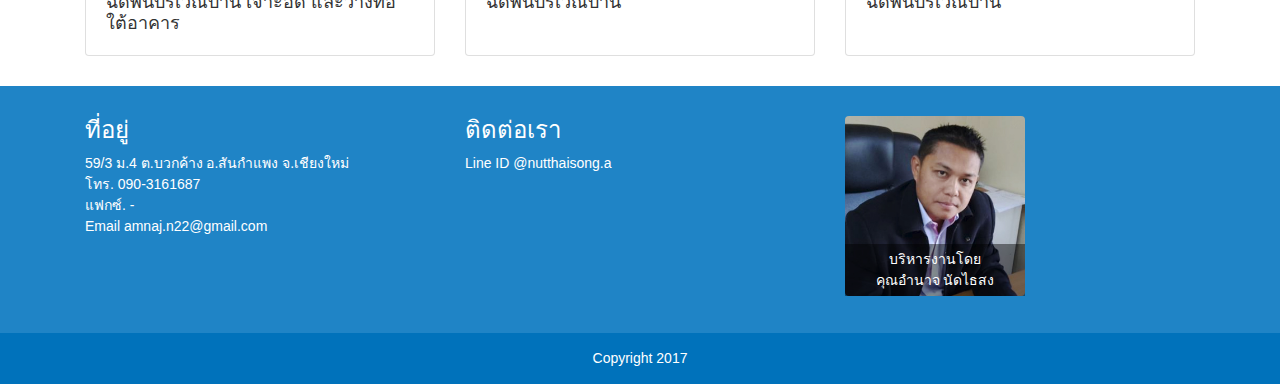
==== commit d88f5886: "fixed bug" ====
--- a/index.html
+++ b/index.html
@@ -5,7 +5,7 @@
     <meta charset="UTF-8">
     <meta name="viewport" content="width=device-width, initial-scale=1.0">
     <meta http-equiv="X-UA-Compatible" content="ie=edge">
-    <title>The Hug</title>
+    <title>The Hug | หน้าแรก</title>
     <link rel="stylesheet" href="css/bootstrap.min.css">
     <link rel="stylesheet" href="css/font-awesome.min.css">    
     <!--link href="https://fonts.googleapis.com/css?family=Kanit:200,300,400,500,600,700&amp;subset=thai" rel="stylesheet"-->
@@ -34,7 +34,7 @@
                                 <a class="nav-item nav-link active" href="index.html">หน้าแรก<span class="sr-only">(current)</span></a>
                             </li>
                             <li><a class="nav-item nav-link" href="Page-AboutUs.html">เกี่ยวกับเรา</a></li>
-                            <li><a class="nav-item nav-link" href="Page-Service.html#service1">บริการของเรา</a></li>
+                            <li><a class="nav-item nav-link" href="Page-Service.htmls">บริการของเรา</a></li>
                             <li><a class="nav-item nav-link" href="Page-Portfolio.html">ผลงานที่ผ่านมา</a></li>                            
                             <li><a class="nav-item nav-link" href="Page-Knowledge.html">ความรู้</a></li>
                             <li><a class="nav-item nav-link" href="Page-Contact.html">ติดต่อเรา</a></li>
@@ -42,12 +42,12 @@
                                 <a href="https://www.facebook.com/nutthaisong.a" target="_blank">
                                     <i class="fa fa-facebook-square" aria-hidden="true"></i>
                                 </a>
-                                <a href="">
+                                <!-- <a href="">
                                     <i class="fa fa-twitter-square" aria-hidden="true"></i>
                                 </a>
                                 <a href="">
                                     <i class="fa fa-google-plus-square" aria-hidden="true"></i>
-                                </a>
+                                </a> -->
                             </li>
                         </ul>
                     </div>
